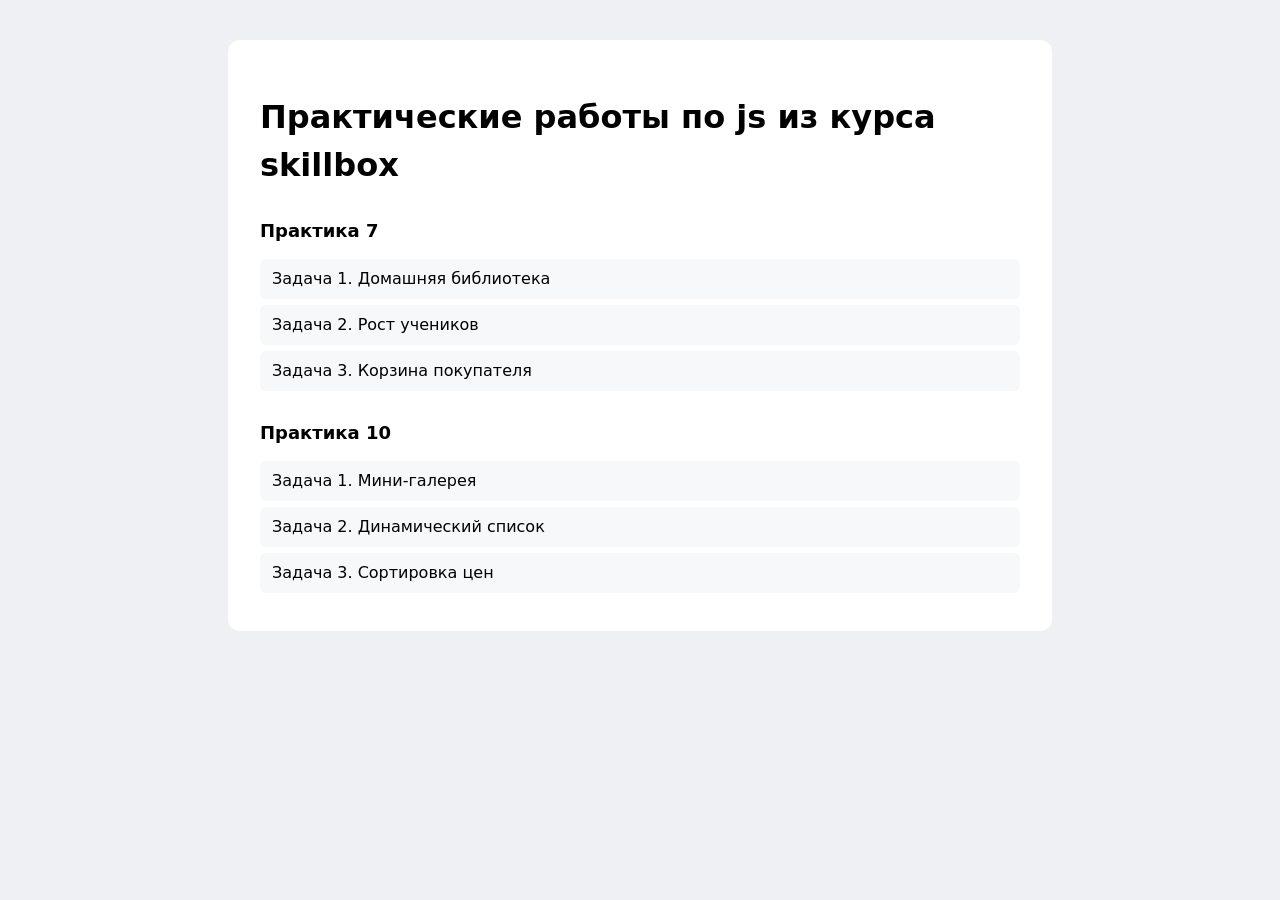
==== index.html @ c24c3249 "practice 7 & practice 10" ====
<!DOCTYPE html>
<html lang="ru">
<head>
    <meta charset="UTF-8">
    <meta name="viewport" content="width=device-width, initial-scale=1.0">
    <title>JS-skillbox-practices</title>
    <link rel="stylesheet" href="style.css">
</head>
<body>
<h1>Практические работы по js из курса skillbox</h1>

<h2>Практика 7</h2>
<ul>
    <li><a href="practice07/task01/index.html">Задача 1. Домашняя библиотека</a></li>
    <li><a href="practice07/task02/index.html">Задача 2. Рост учеников</a></li>
    <li><a href="practice07/task03/index.html">Задача 3. Корзина покупателя</a></li>
</ul>

<h2>Практика 10</h2>
<ul>
    <li><a href="practice10/task01/index.html">Задача 1. Мини-галерея</a></li>
    <li><a href="practice10/task02/index.html">Задача 2. Динамический список</a></li>
    <li><a href="practice10/task03/index.html">Задача 3. Сортировка цен</a></li>
</ul>

</body>
</html>
---- style.css ----
html {
    background: #eef0f4;
}

body {
    font-family: system-ui, sans-serif;
    max-width: 760px;
    margin: 40px auto;
    padding: 32px;
    line-height: 1.5;
    background: #fff;
    border-radius: 12px;
}

h1 {
    margin-bottom: 4px;
}

h2 {
    margin-top: 28px;
    font-size: 18px;
}

ul {
    margin: 0;
    padding: 0;
    list-style: none;
}

li {
    margin: 6px 0;
    padding: 8px 12px;
    background: #f7f8fa;
    border-radius: 6px;
    transition: background 0.15s;
}

li:hover {
    background: #e8ebf0;
}

a {
    color: inherit;
    text-decoration: none;
}
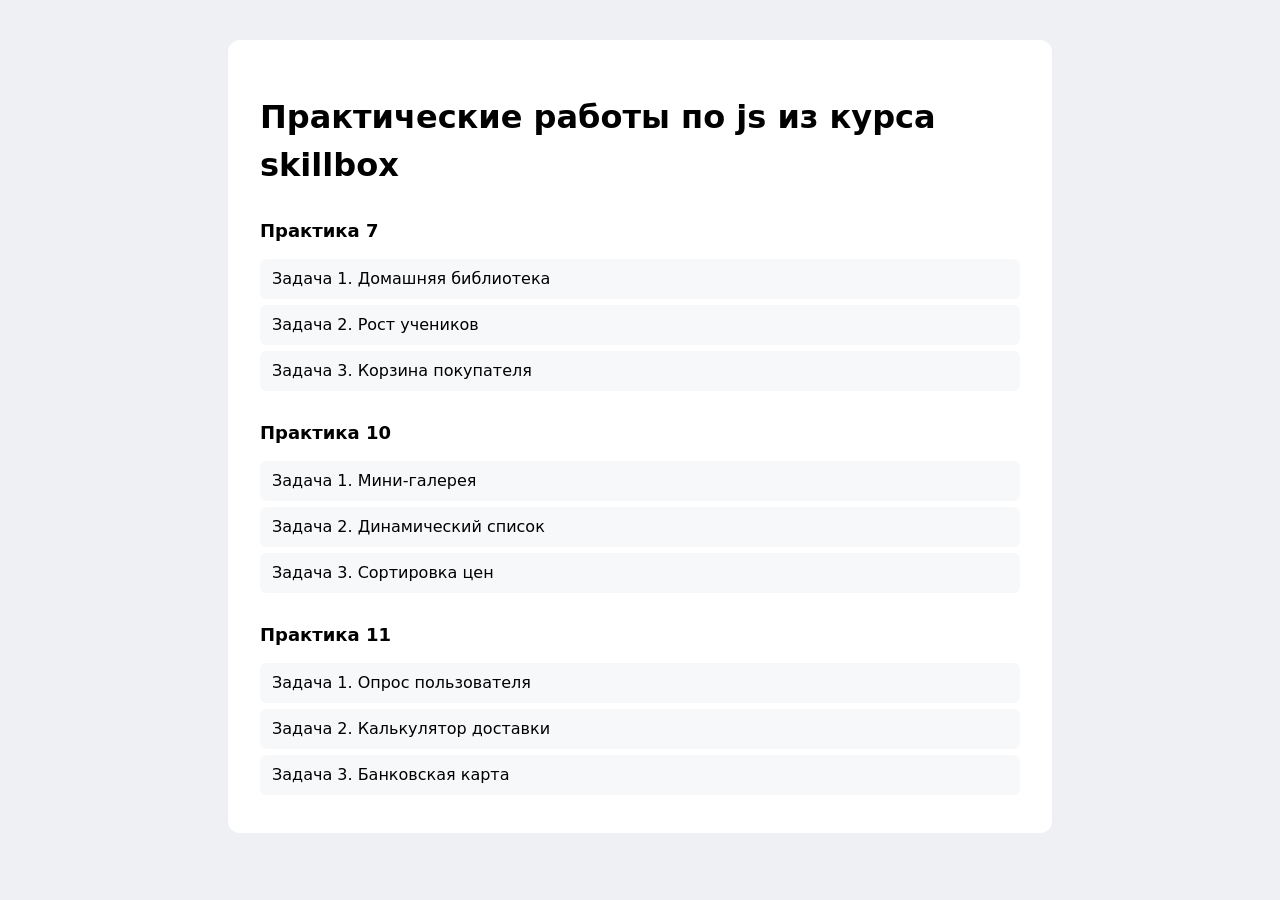
==== commit 837017e8: "practice11 & reformat" ====
--- a/index.html
+++ b/index.html
@@ -23,5 +23,12 @@
     <li><a href="practice10/task03/index.html">Задача 3. Сортировка цен</a></li>
 </ul>
 
+    <h2>Практика 11</h2>
+    <ul>
+        <li><a href="practice11/task01/index.html">Задача 1. Опрос пользователя</a></li>
+        <li><a href="practice11/task02/index.html">Задача 2. Калькулятор доставки</a></li>
+        <li><a href="practice11/task03/index.html">Задача 3. Банковская карта</a></li>
+    </ul>
+
 </body>
 </html>
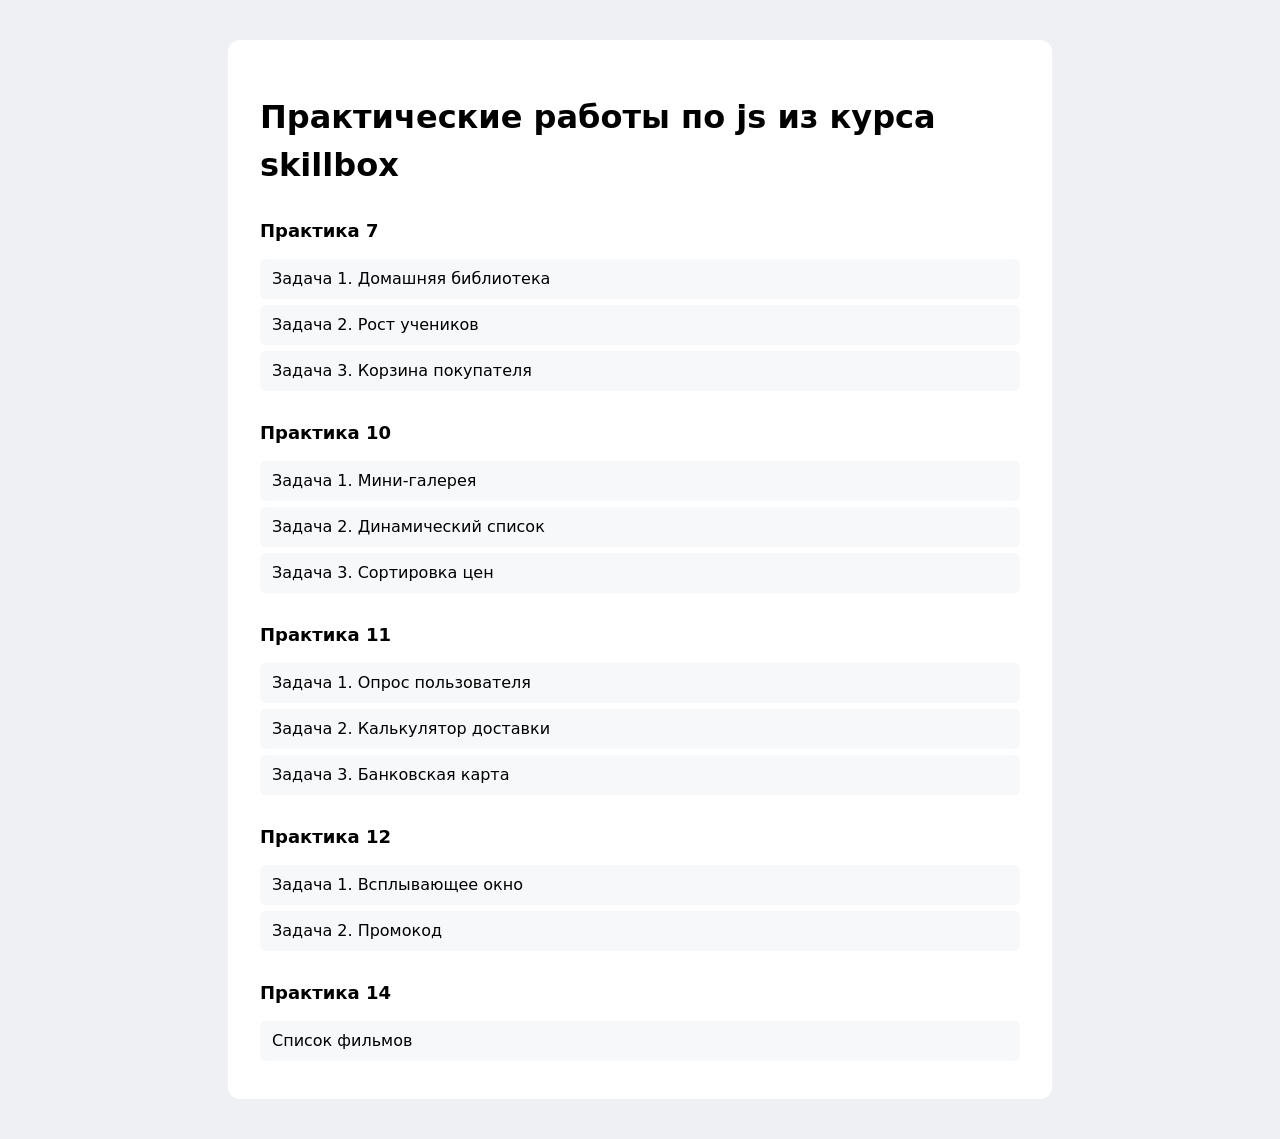
==== commit 6d47ae98: "add to list" ====
--- a/index.html
+++ b/index.html
@@ -1,34 +1,44 @@
 <!DOCTYPE html>
 <html lang="ru">
-<head>
-    <meta charset="UTF-8">
-    <meta name="viewport" content="width=device-width, initial-scale=1.0">
-    <title>JS-skillbox-practices</title>
-    <link rel="stylesheet" href="style.css">
-</head>
-<body>
-<h1>Практические работы по js из курса skillbox</h1>
+    <head>
+        <meta charset="UTF-8">
+        <meta name="viewport" content="width=device-width, initial-scale=1.0">
+        <title>JS-skillbox-practices</title>
+        <link rel="stylesheet" href="style.css">
+    </head>
+    <body>
+        <h1>Практические работы по js из курса skillbox</h1>
 
-<h2>Практика 7</h2>
-<ul>
-    <li><a href="practice07/task01/index.html">Задача 1. Домашняя библиотека</a></li>
-    <li><a href="practice07/task02/index.html">Задача 2. Рост учеников</a></li>
-    <li><a href="practice07/task03/index.html">Задача 3. Корзина покупателя</a></li>
-</ul>
+        <h2>Практика 7</h2>
+        <ul>
+            <li><a href="practice07/task01/index.html">Задача 1. Домашняя библиотека</a></li>
+            <li><a href="practice07/task02/index.html">Задача 2. Рост учеников</a></li>
+            <li><a href="practice07/task03/index.html">Задача 3. Корзина покупателя</a></li>
+        </ul>
 
-<h2>Практика 10</h2>
-<ul>
-    <li><a href="practice10/task01/index.html">Задача 1. Мини-галерея</a></li>
-    <li><a href="practice10/task02/index.html">Задача 2. Динамический список</a></li>
-    <li><a href="practice10/task03/index.html">Задача 3. Сортировка цен</a></li>
-</ul>
+        <h2>Практика 10</h2>
+        <ul>
+            <li><a href="practice10/task01/index.html">Задача 1. Мини-галерея</a></li>
+            <li><a href="practice10/task02/index.html">Задача 2. Динамический список</a></li>
+            <li><a href="practice10/task03/index.html">Задача 3. Сортировка цен</a></li>
+        </ul>
 
-    <h2>Практика 11</h2>
-    <ul>
-        <li><a href="practice11/task01/index.html">Задача 1. Опрос пользователя</a></li>
-        <li><a href="practice11/task02/index.html">Задача 2. Калькулятор доставки</a></li>
-        <li><a href="practice11/task03/index.html">Задача 3. Банковская карта</a></li>
-    </ul>
+        <h2>Практика 11</h2>
+        <ul>
+            <li><a href="practice11/task01/index.html">Задача 1. Опрос пользователя</a></li>
+            <li><a href="practice11/task02/index.html">Задача 2. Калькулятор доставки</a></li>
+            <li><a href="practice11/task03/index.html">Задача 3. Банковская карта</a></li>
+        </ul>
 
-</body>
+        <h2>Практика 12</h2>
+        <ul>
+            <li><a href="practice12/task01/index.html">Задача 1. Всплывающее окно</a></li>
+            <li><a href="practice12/task02/index.html">Задача 2. Промокод</a></li>
+        </ul>
+
+        <h2>Практика 14</h2>
+        <ul>
+            <li><a href="practice14/index.html">Список фильмов</a></li>
+        </ul>
+    </body>
 </html>
